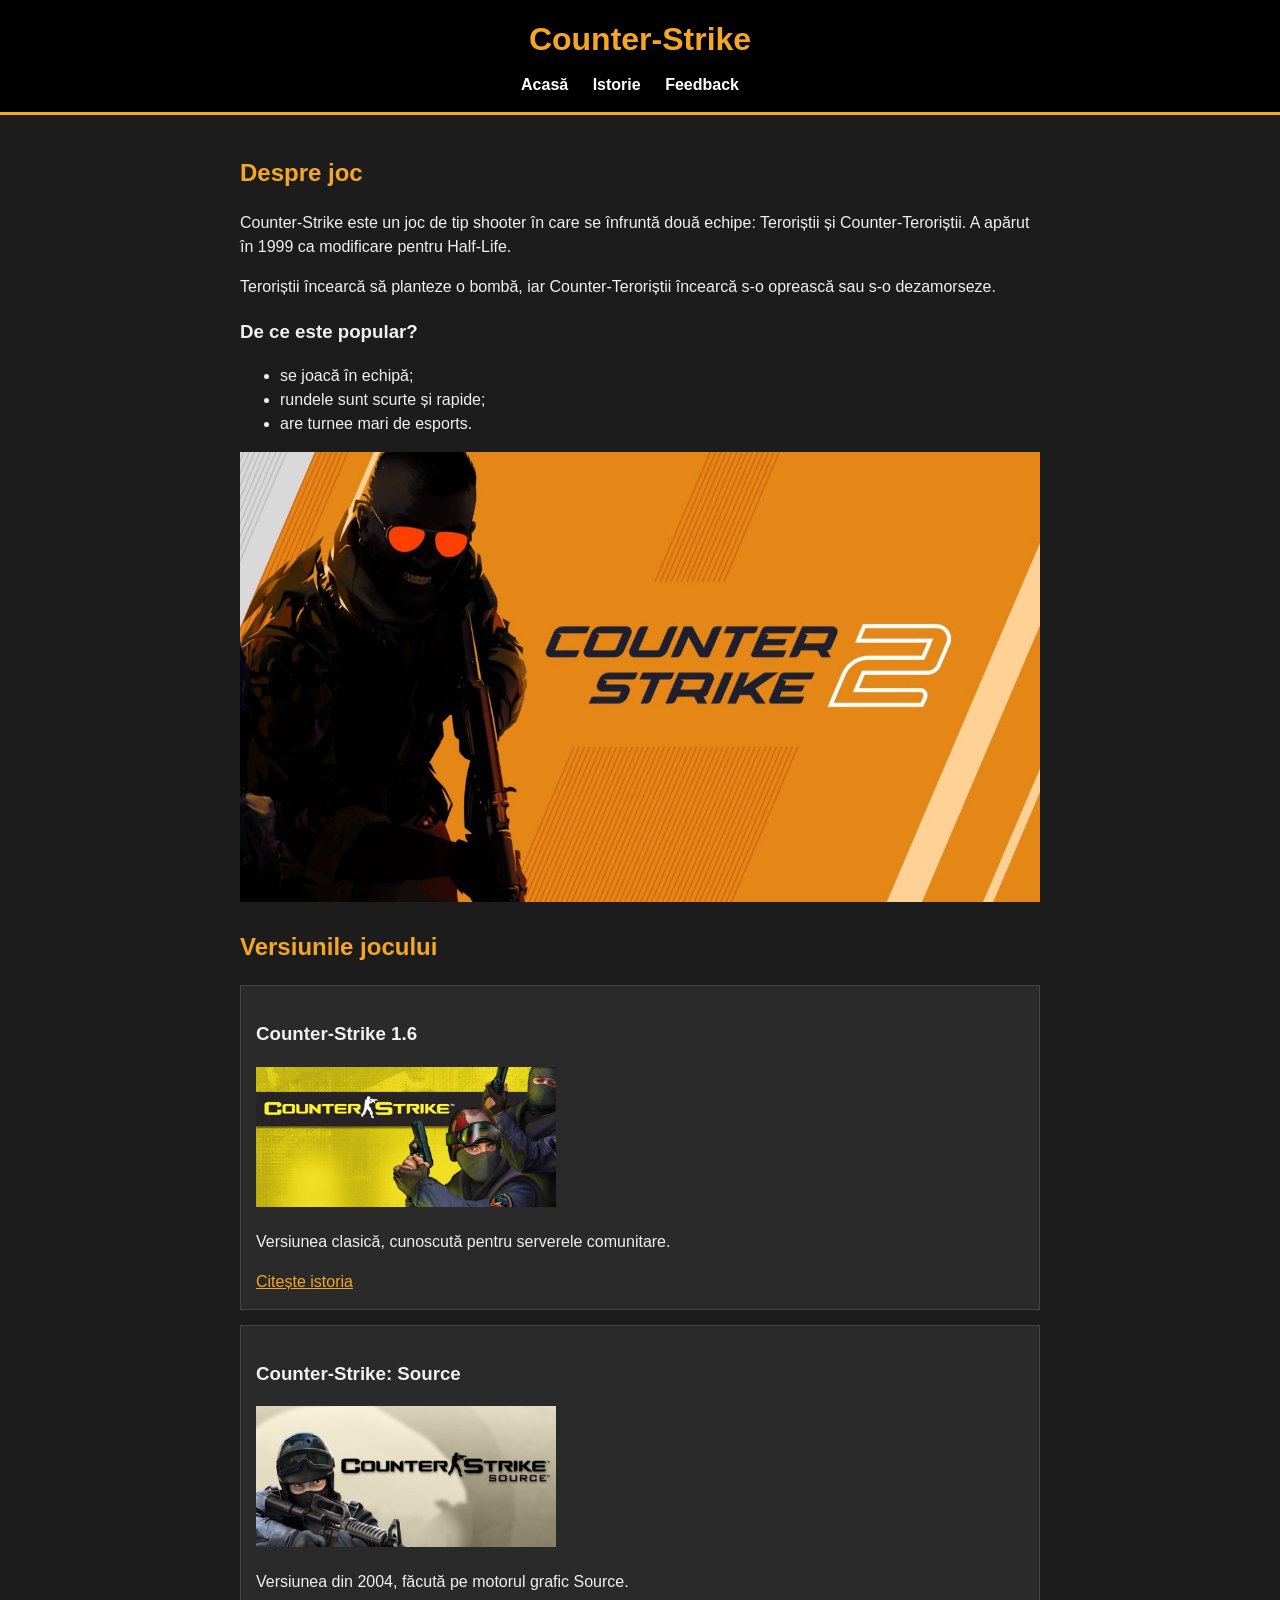
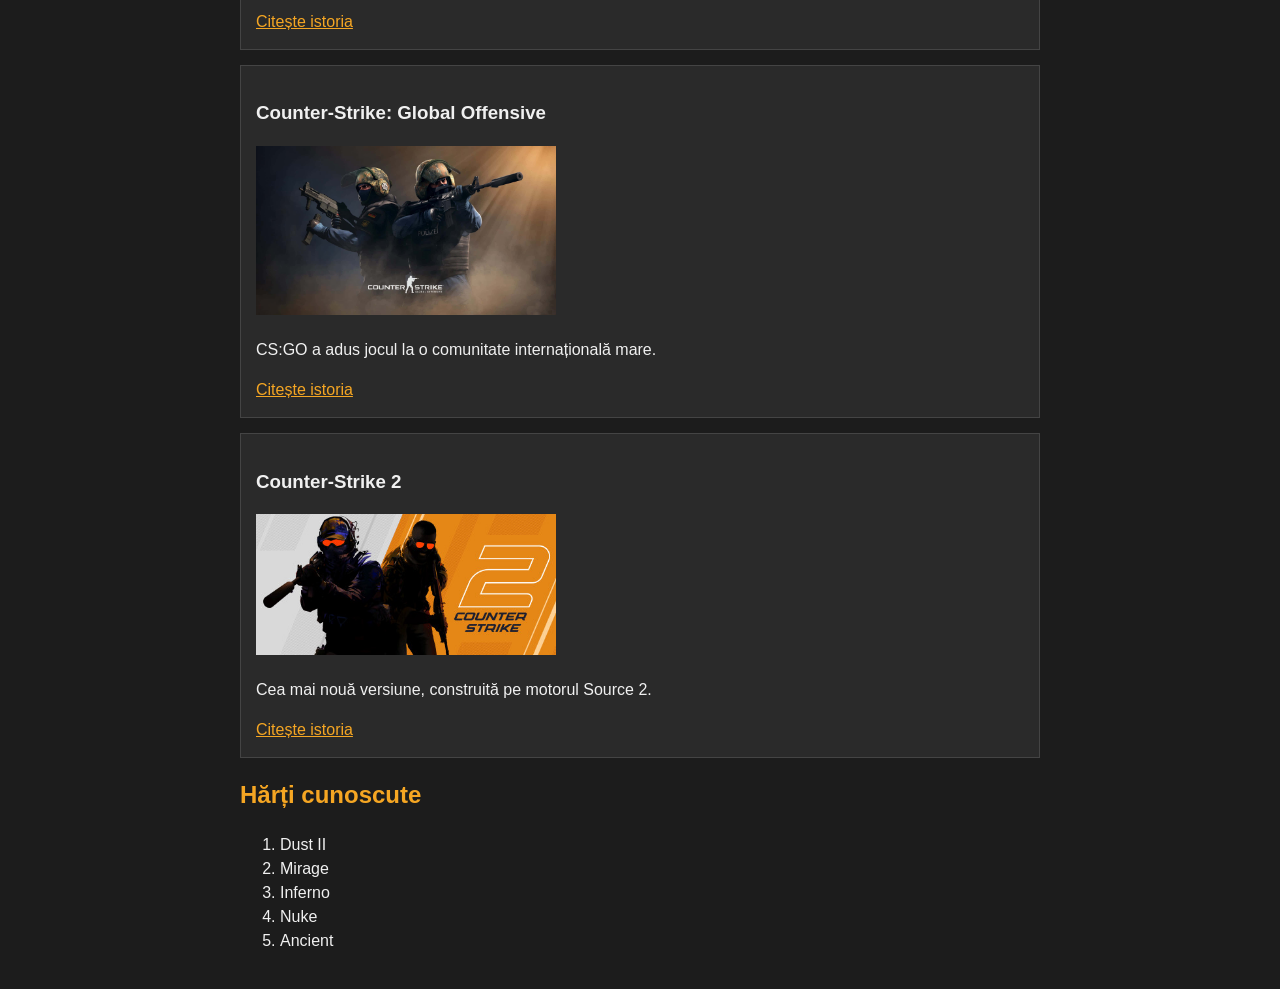
==== index.html @ 4620d3c2 "Site Counter-Strike, studiu individual Co-Authored-By: Claude Sonnet 5.5 <noreply@anthropic.com>" ====
<!DOCTYPE html>
<html lang="ro">
<head>
    <meta charset="UTF-8">
    <meta name="viewport" content="width=device-width, initial-scale=1">
    <title>Counter-Strike - Acasă</title>
    <link rel="stylesheet" href="style.css">
</head>
<body>
    <header>
        <h1>Counter-Strike</h1>
        <nav>
            <ul>
                <li><a href="index.html">Acasă</a></li>
                <li><a href="istorie.html">Istorie</a></li>
                <li><a href="cont.html">Feedback</a></li>
            </ul>
        </nav>
    </header>

    <main>
        <section>
            <h2>Despre joc</h2>
            <p>Counter-Strike este un joc de tip shooter în care se înfruntă două echipe: Teroriștii și Counter-Teroriștii. A apărut în 1999 ca modificare pentru Half-Life.</p>
            <p>Teroriștii încearcă să planteze o bombă, iar Counter-Teroriștii încearcă s-o oprească sau s-o dezamorseze.</p>
            <h3>De ce este popular?</h3>
            <ul>
                <li>se joacă în echipă;</li>
                <li>rundele sunt scurte și rapide;</li>
                <li>are turnee mari de esports.</li>
            </ul>
            <img src="imagini/cs2-keyart.png" alt="Imagine oficială Counter-Strike 2">
        </section>

        <section>
            <h2>Versiunile jocului</h2>

            <article>
                <h3>Counter-Strike 1.6</h3>
                <img src="imagini/cs16.jpg" alt="Counter-Strike 1.6">
                <p>Versiunea clasică, cunoscută pentru serverele comunitare.</p>
                <a href="istorie.html">Citește istoria</a>
            </article>

            <article>
                <h3>Counter-Strike: Source</h3>
                <img src="imagini/cs-source.jpg" alt="Counter-Strike: Source">
                <p>Versiunea din 2004, făcută pe motorul grafic Source.</p>
                <a href="istorie.html">Citește istoria</a>
            </article>

            <article>
                <h3>Counter-Strike: Global Offensive</h3>
                <img src="imagini/fundal-csgo.png" alt="Counter-Strike: Global Offensive">
                <p>CS:GO a adus jocul la o comunitate internațională mare.</p>
                <a href="istorie.html">Citește istoria</a>
            </article>

            <article>
                <h3>Counter-Strike 2</h3>
                <img src="imagini/cs2.jpg" alt="Counter-Strike 2">
                <p>Cea mai nouă versiune, construită pe motorul Source 2.</p>
                <a href="istorie.html">Citește istoria</a>
            </article>
        </section>

        <section>
            <h2>Hărți cunoscute</h2>
            <ol>
                <li>Dust II</li>
                <li>Mirage</li>
                <li>Inferno</li>
                <li>Nuke</li>
                <li>Ancient</li>
            </ol>
        </section>
    </main>
</body>
</html>
---- style.css ----
body {
    font-family: Arial, sans-serif;
    background-color: #1c1c1c;
    color: #f0f0f0;
    margin: 0;
    line-height: 1.5;
}

header {
    background-color: #000;
    text-align: center;
    padding: 15px 20px;
    border-bottom: 3px solid #f5a623;
}

header h1 {
    margin: 0 0 10px 0;
    color: #f5a623;
}

nav ul {
    list-style: none;
    margin: 0;
    padding: 0;
}

nav li {
    display: inline;
    margin-right: 20px;
}

nav a {
    color: #fff;
    text-decoration: none;
    font-weight: bold;
}

nav a:hover {
    color: #f5a623;
}

main {
    max-width: 800px;
    margin: 0 auto;
    padding: 20px;
}

h2 {
    color: #f5a623;
}

a {
    color: #f5a623;
}

img {
    max-width: 100%;
    height: auto;
}

article {
    background-color: #2a2a2a;
    border: 1px solid #444;
    padding: 15px;
    margin-bottom: 15px;
}

article img {
    width: 300px;
}

table {
    border-collapse: collapse;
    width: 100%;
}

th, td {
    border: 1px solid #555;
    padding: 8px;
    text-align: left;
}

th {
    background-color: #f5a623;
    color: #000;
}

label {
    display: block;
    margin-top: 12px;
}

input[type="text"], select, textarea {
    width: 100%;
    max-width: 400px;
    padding: 6px;
    background-color: #fff;
    color: #000;
}

input[type="radio"] + label {
    display: inline;
}

button {
    display: block;
    margin-top: 15px;
    padding: 8px 20px;
    background-color: #f5a623;
    border: none;
    font-weight: bold;
    cursor: pointer;
}
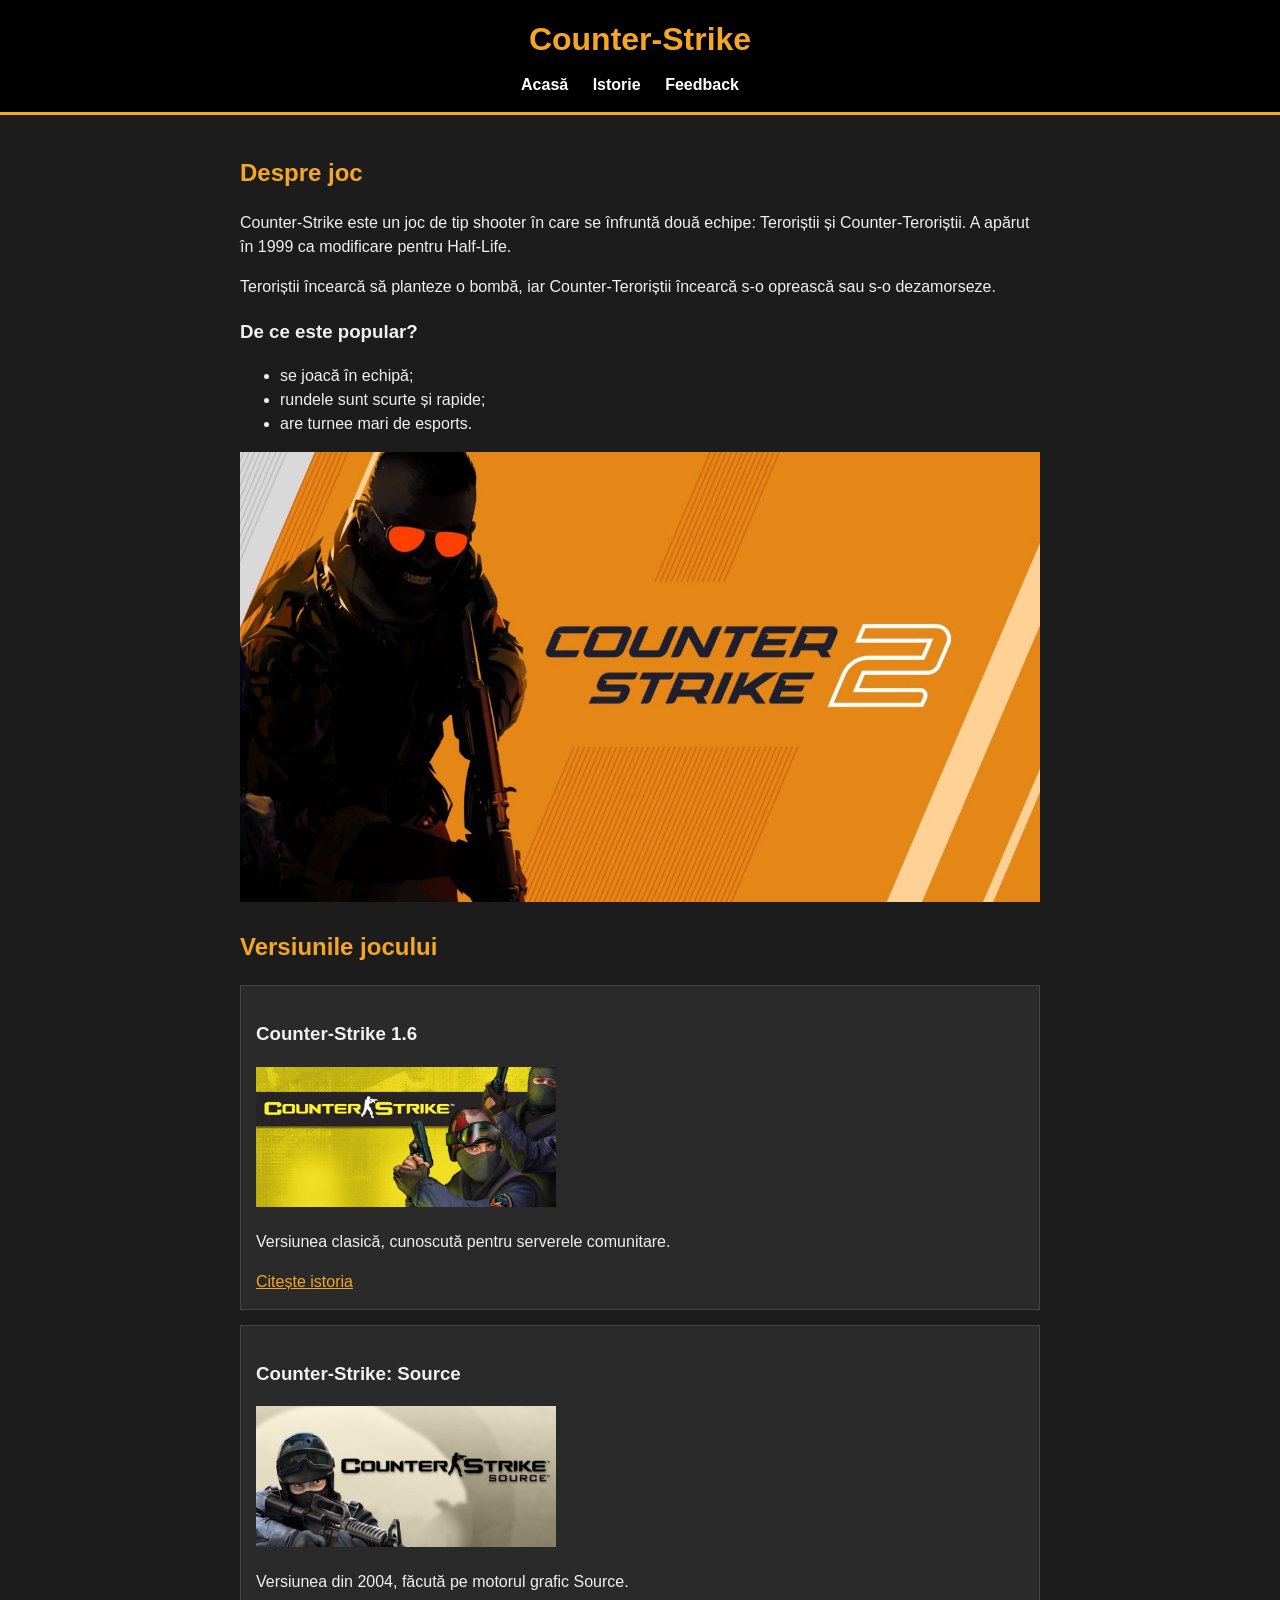
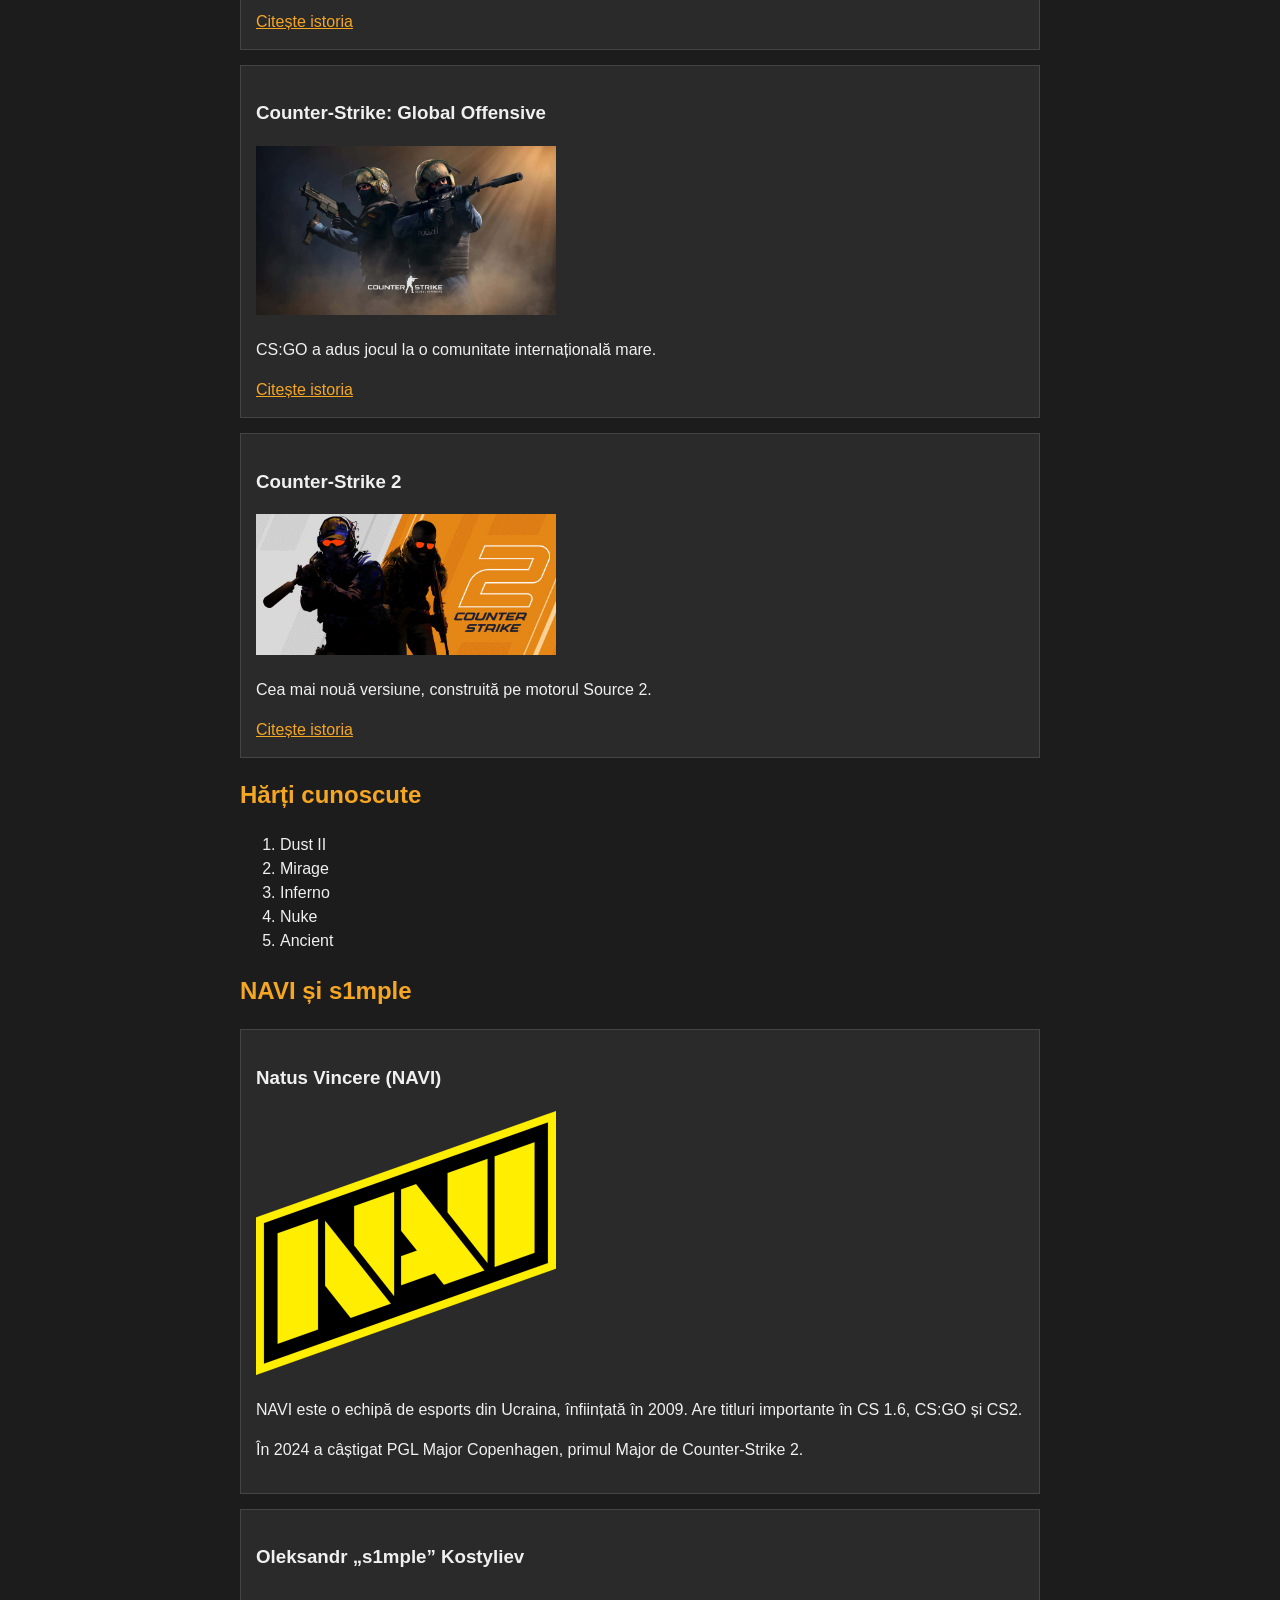
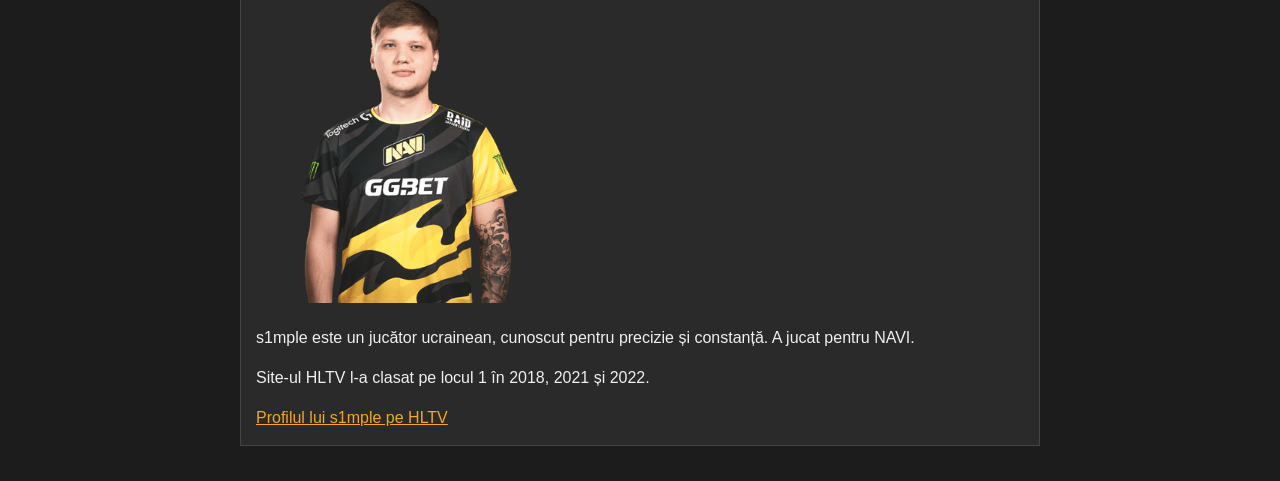
==== commit b0aac585: "Adauga sectiunea NAVI si s1mple Co-Authored-By: Claude Sonnet 5.5 <noreply@anthropic.com>" ====
--- a/index.html
+++ b/index.html
@@ -74,6 +74,25 @@
                 <li>Ancient</li>
             </ol>
         </section>
+
+        <section>
+            <h2>NAVI și s1mple</h2>
+
+            <article>
+                <h3>Natus Vincere (NAVI)</h3>
+                <img src="imagini/navi-logo.png" alt="Sigla NAVI">
+                <p>NAVI este o echipă de esports din Ucraina, înființată în 2009. Are titluri importante în CS 1.6, CS:GO și CS2.</p>
+                <p>În 2024 a câștigat PGL Major Copenhagen, primul Major de Counter-Strike 2.</p>
+            </article>
+
+            <article>
+                <h3>Oleksandr „s1mple” Kostyliev</h3>
+                <img src="imagini/s1mple-card.png" alt="Jucătorul s1mple în tricoul NAVI">
+                <p>s1mple este un jucător ucrainean, cunoscut pentru precizie și constanță. A jucat pentru NAVI.</p>
+                <p>Site-ul HLTV l-a clasat pe locul 1 în 2018, 2021 și 2022.</p>
+                <a href="https://www.hltv.org/player/7998/s1mple" target="_blank">Profilul lui s1mple pe HLTV</a>
+            </article>
+        </section>
     </main>
 </body>
 </html>
--- a/style.css
+++ b/style.css
@@ -58,6 +58,10 @@
     height: auto;
 }
 
+video, iframe {
+    max-width: 100%;
+}
+
 article {
     background-color: #2a2a2a;
     border: 1px solid #444;
